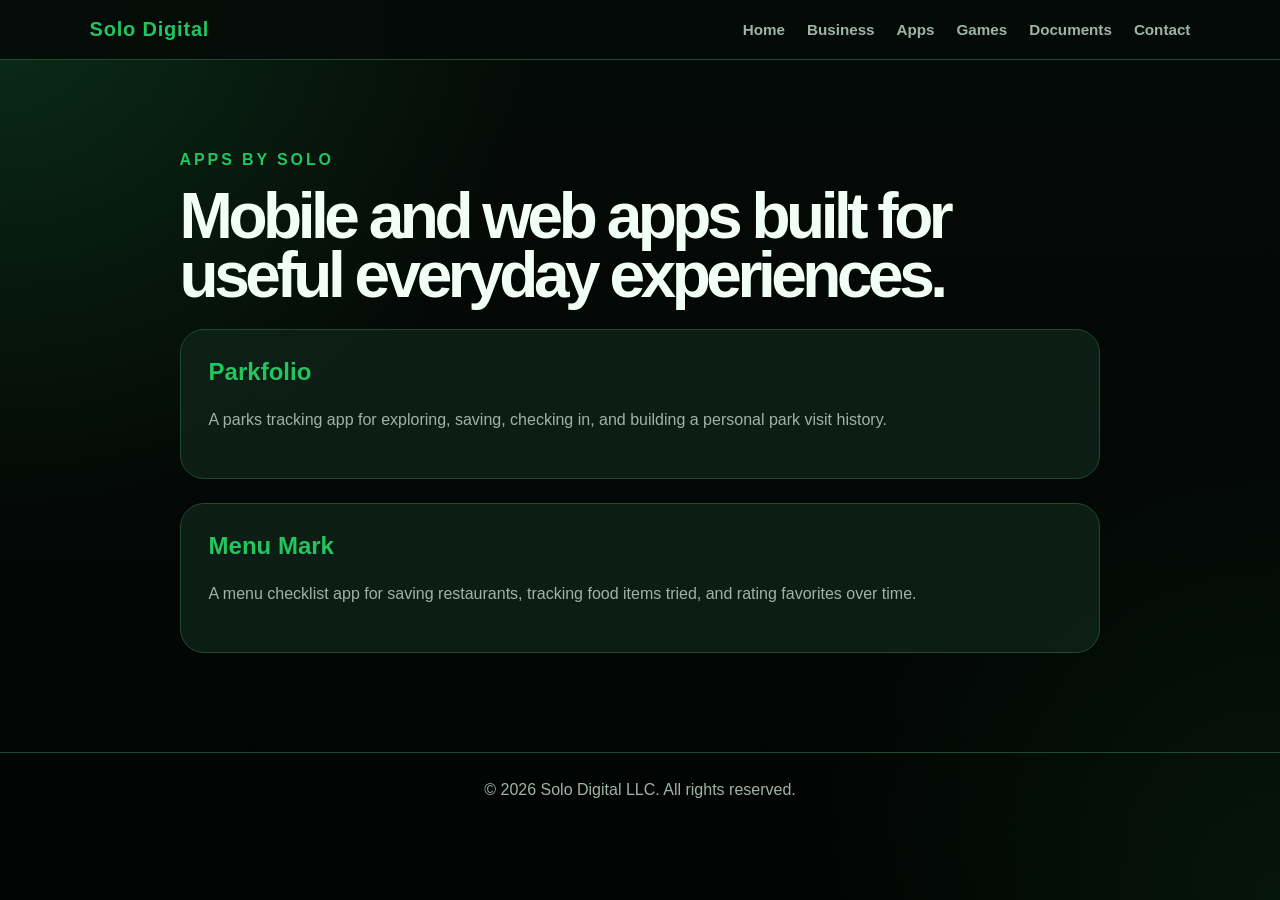
==== apps/index.html @ f2ae00c2 "Build professional Solo Digital website" ====
<!DOCTYPE html>
<html lang="en">
<head>
  <meta charset="UTF-8" />
  <meta name="viewport" content="width=device-width, initial-scale=1.0" />
  <title>Apps | Solo Digital LLC</title>
  <link rel="stylesheet" href="../styles.css" />
</head>
<body>
  <header class="site-header">
    <a class="brand" href="/">Solo Digital</a>
    <nav>
      <a href="/">Home</a><a href="/business/">Business</a><a href="/apps/">Apps</a><a href="/games/">Games</a><a href="/documents/">Documents</a><a href="/contact/">Contact</a>
    </nav>
  </header>
  <main class="page">
    <p class="eyebrow">Apps by Solo</p>
    <h1>Mobile and web apps built for useful everyday experiences.</h1>
    <div class="section-box">
      <h2>Parkfolio</h2>
      <p>A parks tracking app for exploring, saving, checking in, and building a personal park visit history.</p>
    </div>
    <div class="section-box">
      <h2>Menu Mark</h2>
      <p>A menu checklist app for saving restaurants, tracking food items tried, and rating favorites over time.</p>
    </div>
  </main>
  <footer>© 2026 Solo Digital LLC. All rights reserved.</footer>
</body>
</html>
---- styles.css ----
:root {
  --bg: #050b08;
  --bg2: #08140f;
  --panel: #0d2118;
  --panel2: #123522;
  --green: #22c55e;
  --green2: #15803d;
  --text: #f2fff6;
  --muted: #9fb4a6;
  --border: #1f4a32;
}

* {
  box-sizing: border-box;
}

body {
  margin: 0;
  min-height: 100vh;
  background:
    radial-gradient(circle at top left, rgba(34, 197, 94, 0.18), transparent 34%),
    radial-gradient(circle at bottom right, rgba(21, 128, 61, 0.14), transparent 30%),
    linear-gradient(180deg, var(--bg), #020403);
  color: var(--text);
  font-family: Arial, Helvetica, sans-serif;
}

.site-header {
  position: sticky;
  top: 0;
  z-index: 20;
  display: flex;
  justify-content: space-between;
  align-items: center;
  gap: 24px;
  padding: 18px 7%;
  background: rgba(5, 11, 8, 0.9);
  border-bottom: 1px solid var(--border);
  backdrop-filter: blur(14px);
}

.brand {
  color: var(--green);
  text-decoration: none;
  font-weight: 900;
  font-size: 1.25rem;
  letter-spacing: 0.04em;
}

nav {
  display: flex;
  gap: 22px;
  flex-wrap: wrap;
}

nav a {
  color: var(--muted);
  text-decoration: none;
  font-weight: 700;
  font-size: 0.95rem;
}

nav a:hover {
  color: var(--green);
}

main {
  max-width: 1400px;
  margin: auto;
  padding: 0 7%;
}

.hero {
  padding: 95px 0 65px;
  max-width: 950px;
}

.eyebrow {
  color: var(--green);
  font-weight: 900;
  text-transform: uppercase;
  letter-spacing: 0.18em;
}

h1 {
  margin: 18px 0;
  font-size: clamp(2.7rem, 7vw, 6.2rem);
  line-height: 0.92;
  letter-spacing: -0.07em;
}

.subtitle {
  color: var(--muted);
  font-size: 1.25rem;
  line-height: 1.7;
  max-width: 780px;
}

.actions {
  display: flex;
  gap: 16px;
  flex-wrap: wrap;
  margin-top: 34px;
}

.button {
  display: inline-block;
  padding: 15px 23px;
  border-radius: 999px;
  text-decoration: none;
  font-weight: 900;
}

.primary {
  background: var(--green);
  color: #031107;
}

.secondary {
  color: var(--text);
  border: 1px solid var(--border);
  background: rgba(255,255,255,0.04);
}

.grid {
  display: grid;
  grid-template-columns: repeat(4, 1fr);
  gap: 22px;
  padding-bottom: 70px;
}

.card {
  min-height: 245px;
  padding: 28px;
  border-radius: 26px;
  background: linear-gradient(180deg, rgba(18, 53, 34, 0.95), rgba(13, 33, 24, 0.95));
  border: 1px solid var(--border);
  color: var(--text);
  text-decoration: none;
  transition: 0.2s ease;
}

.card:hover {
  transform: translateY(-6px);
  border-color: var(--green);
}

.card span {
  color: var(--green);
  font-weight: 900;
}

.card h2 {
  color: var(--text);
  font-size: 1.55rem;
}

.card p {
  color: var(--muted);
  line-height: 1.65;
}

.page {
  max-width: 1100px;
  margin: auto;
  padding: 75px 7%;
}

.page h1 {
  font-size: clamp(2.4rem, 5vw, 4.7rem);
}

.section-box {
  margin: 24px 0;
  padding: 28px;
  border-radius: 24px;
  background: rgba(13, 33, 24, 0.86);
  border: 1px solid var(--border);
}

.section-box h2 {
  color: var(--green);
  margin-top: 0;
}

.section-box p,
.section-box li {
  color: var(--muted);
  line-height: 1.75;
}

footer {
  padding: 28px 7%;
  border-top: 1px solid var(--border);
  color: var(--muted);
  text-align: center;
}

@media (max-width: 950px) {
  .site-header {
    flex-direction: column;
    align-items: flex-start;
  }

  .grid {
    grid-template-columns: 1fr;
  }
}
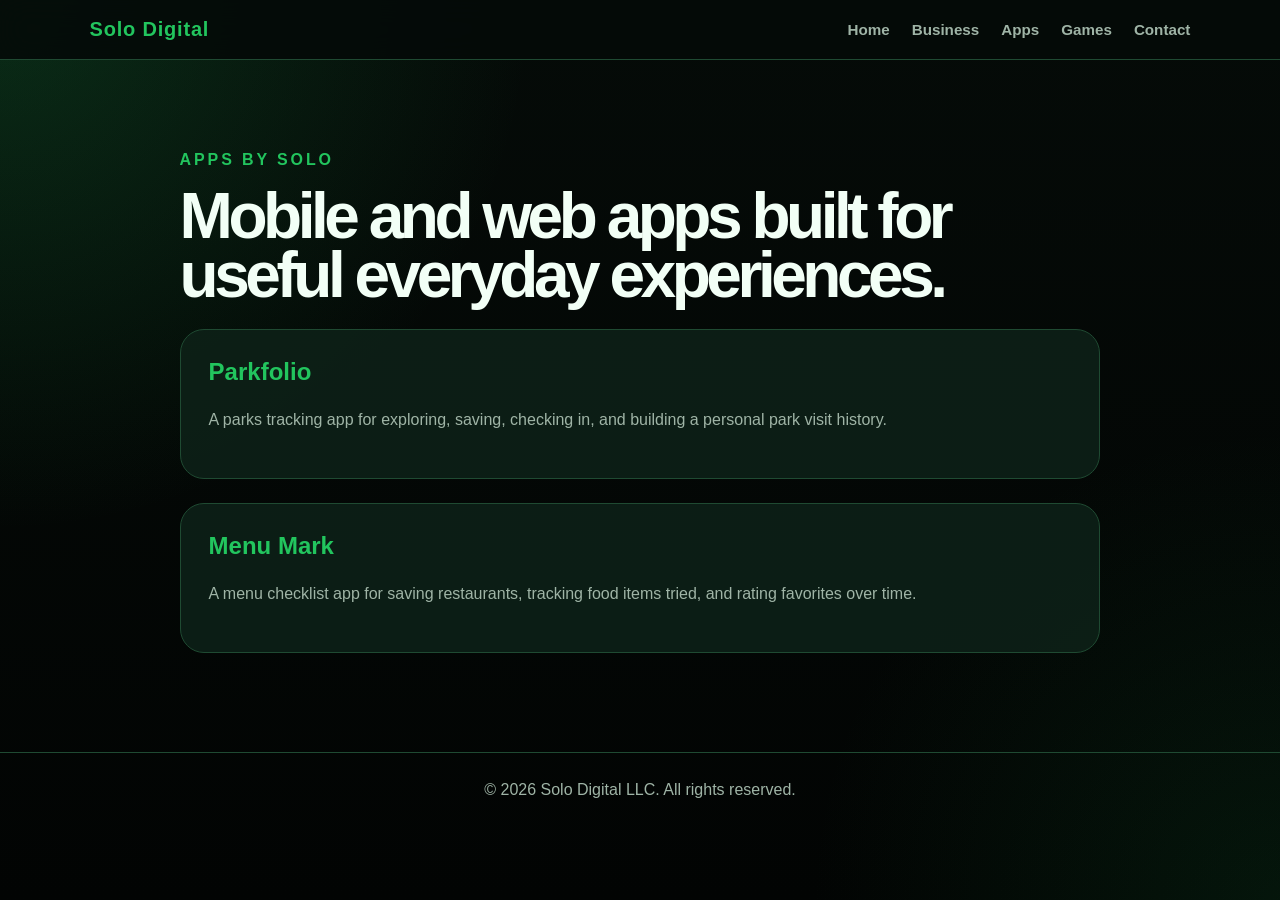
==== commit 214164e6: "Clean up site navigation and contact details" ====
--- a/apps/index.html
+++ b/apps/index.html
@@ -10,21 +10,35 @@
   <header class="site-header">
     <a class="brand" href="/">Solo Digital</a>
     <nav>
-      <a href="/">Home</a><a href="/business/">Business</a><a href="/apps/">Apps</a><a href="/games/">Games</a><a href="/documents/">Documents</a><a href="/contact/">Contact</a>
+      <a href="/">Home</a>
+      <a href="/business/">Business</a>
+      <a href="/apps/">Apps</a>
+      <a href="/games/">Games</a>
+      <a href="/contact/">Contact</a>
     </nav>
   </header>
+
   <main class="page">
     <p class="eyebrow">Apps by Solo</p>
     <h1>Mobile and web apps built for useful everyday experiences.</h1>
+
     <div class="section-box">
       <h2>Parkfolio</h2>
-      <p>A parks tracking app for exploring, saving, checking in, and building a personal park visit history.</p>
+      <p>
+        A parks tracking app for exploring, saving, checking in, and building
+        a personal park visit history.
+      </p>
     </div>
+
     <div class="section-box">
       <h2>Menu Mark</h2>
-      <p>A menu checklist app for saving restaurants, tracking food items tried, and rating favorites over time.</p>
+      <p>
+        A menu checklist app for saving restaurants, tracking food items tried,
+        and rating favorites over time.
+      </p>
     </div>
   </main>
+
   <footer>© 2026 Solo Digital LLC. All rights reserved.</footer>
 </body>
 </html>
--- a/styles.css
+++ b/styles.css
@@ -206,3 +206,14 @@
     grid-template-columns: 1fr;
   }
 }
+
+
+.grid.three {
+  grid-template-columns: repeat(3, 1fr);
+}
+
+@media (max-width: 950px) {
+  .grid.three {
+    grid-template-columns: 1fr;
+  }
+}
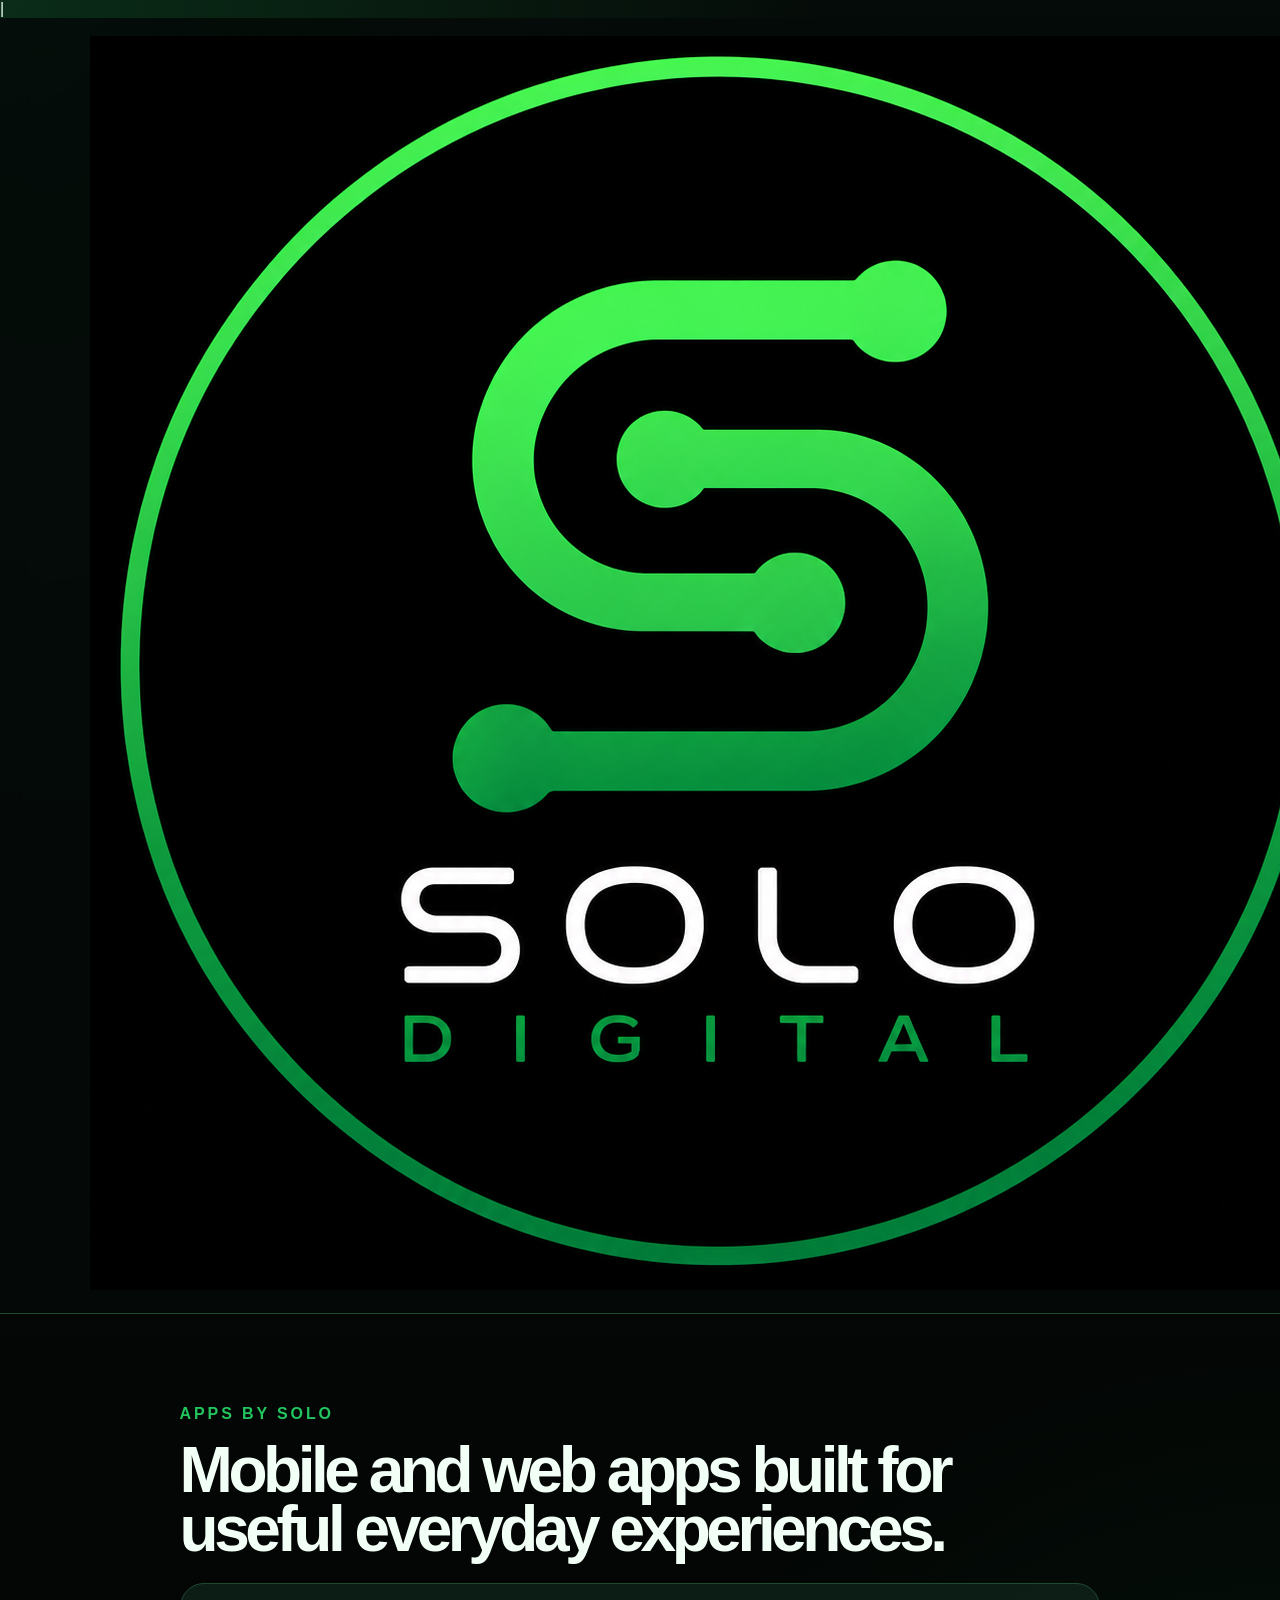
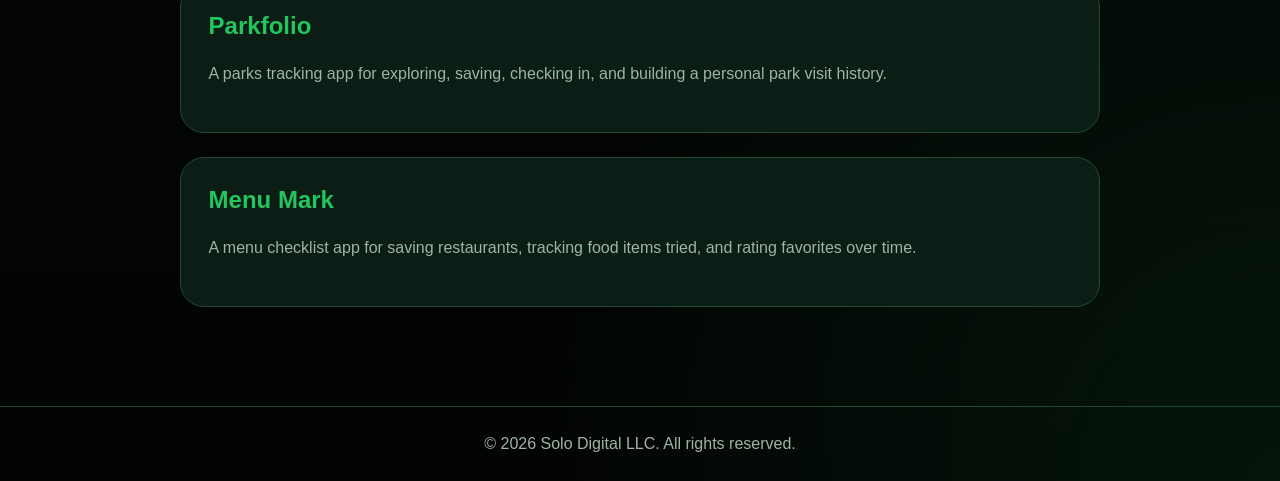
==== commit daca6aa0: "Add Solo Digital logo and favicon" ====
--- a/apps/index.html
+++ b/apps/index.html
@@ -4,11 +4,13 @@
   <meta charset="UTF-8" />
   <meta name="viewport" content="width=device-width, initial-scale=1.0" />
   <title>Apps | Solo Digital LLC</title>
+<link rel="icon" type="image/png" href="../assets/favicon.png">|<title>Apps | Solo Digital LLC</title>
+<link rel="icon" type="image/png" href="../assets/favicon.png">
   <link rel="stylesheet" href="../styles.css" />
 </head>
 <body>
   <header class="site-header">
-    <a class="brand" href="/">Solo Digital</a>
+    <a class="brand" href="/"><img src="../assets/Solo-Digital-Logo-Green.png" alt="Solo Digital Logo"></a>
     <nav>
       <a href="/">Home</a>
       <a href="/business/">Business</a>
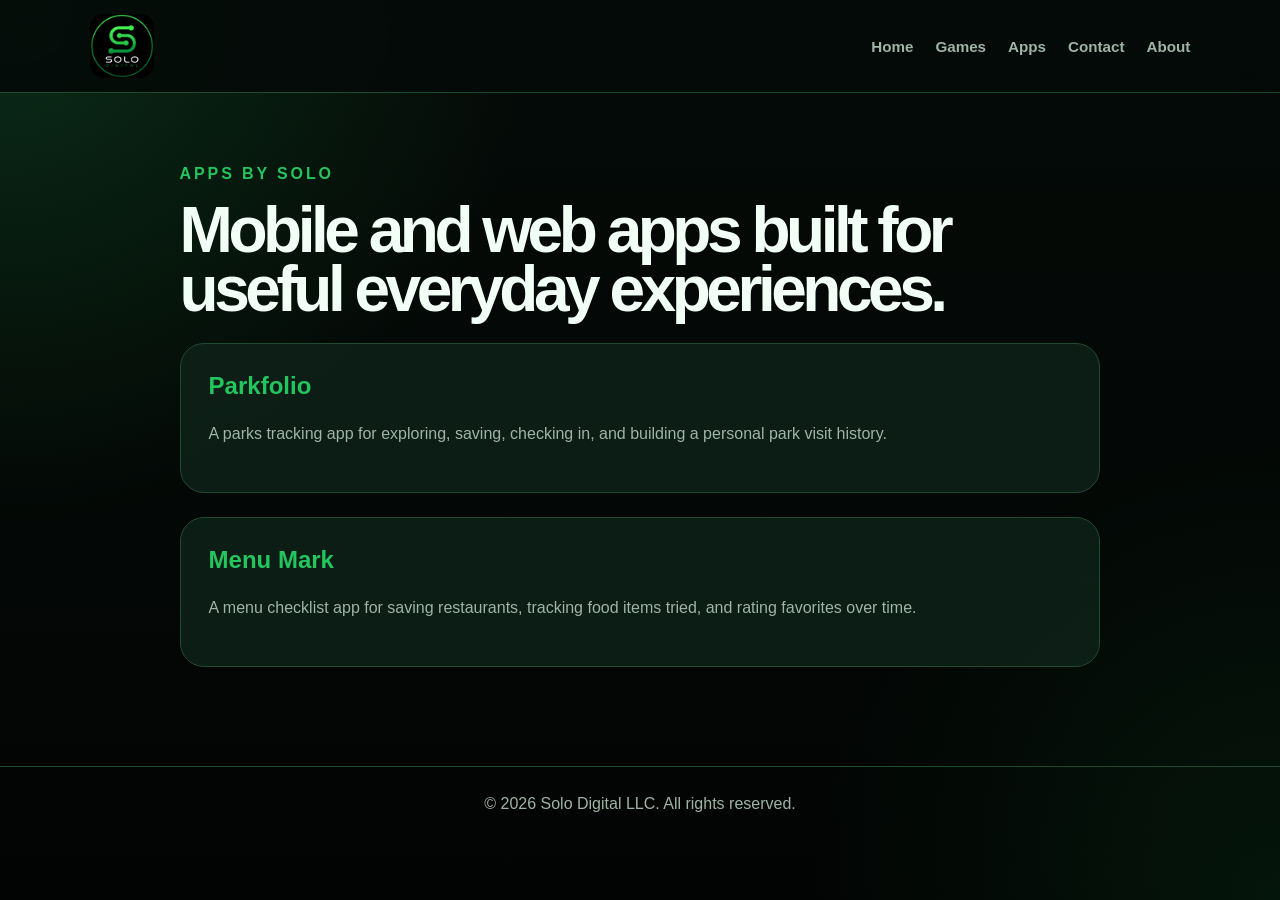
==== commit e15ec663: "Update site navigation and game name" ====
--- a/apps/index.html
+++ b/apps/index.html
@@ -4,8 +4,7 @@
   <meta charset="UTF-8" />
   <meta name="viewport" content="width=device-width, initial-scale=1.0" />
   <title>Apps | Solo Digital LLC</title>
-<link rel="icon" type="image/png" href="../assets/favicon.png">|<title>Apps | Solo Digital LLC</title>
-<link rel="icon" type="image/png" href="../assets/favicon.png">
+  <link rel="icon" type="image/png" href="../assets/favicon.png">
   <link rel="stylesheet" href="../styles.css" />
 </head>
 <body>
@@ -13,10 +12,10 @@
     <a class="brand" href="/"><img src="../assets/Solo-Digital-Logo-Green.png" alt="Solo Digital Logo"></a>
     <nav>
       <a href="/">Home</a>
-      <a href="/business/">Business</a>
+      <a href="/games/">Games</a>
       <a href="/apps/">Apps</a>
-      <a href="/games/">Games</a>
       <a href="/contact/">Contact</a>
+      <a href="/about/">About</a>
     </nav>
   </header>
 
--- a/styles.css
+++ b/styles.css
@@ -217,3 +217,50 @@
     grid-template-columns: 1fr;
   }
 }
+
+/* Fix oversized website logo */
+.site-header {
+  min-height: 84px;
+}
+
+.brand {
+  width: 90px;
+  height: 64px;
+  overflow: hidden;
+  display: flex;
+  align-items: center;
+}
+
+.brand img {
+  height: 64px !important;
+  width: 64px !important;
+  object-fit: cover;
+  object-position: center top;
+  border-radius: 14px;
+}
+
+@media (max-width: 768px) {
+  .brand {
+    width: 64px;
+    height: 52px;
+  }
+
+  .brand img {
+    height: 52px !important;
+    width: 52px !important;
+  }
+}
+
+
+/* Remove extra top buffer on inner pages */
+.page {
+  padding-top: 56px !important;
+}
+
+/* Tighten header spacing after logo change */
+.site-header {
+  padding-top: 14px !important;
+  padding-bottom: 14px !important;
+  min-height: auto !important;
+}
+
